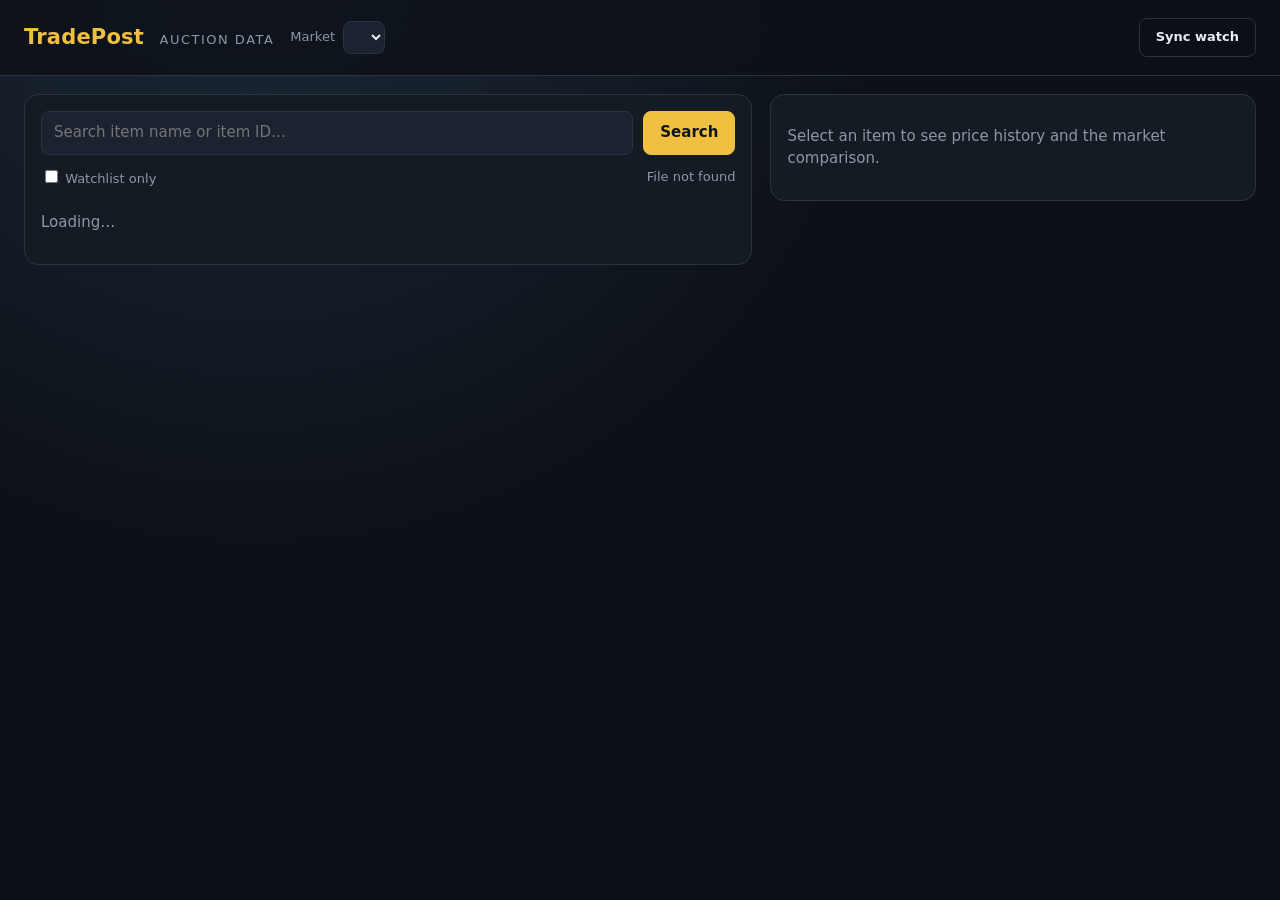
==== server/internal/api/web/index.html @ 81ead54d "rebrand: TradePost addon, companion, server, and GitHub Actions" ====
<!doctype html>
<html lang="en">
<head>
  <meta charset="utf-8">
  <meta name="viewport" content="width=device-width, initial-scale=1">
  <title>TradePost — Auction Data</title>
  <link rel="icon" href="data:,">
  <link rel="stylesheet" href="style.css">
</head>
<body>
  <header>
    <div class="brand">TradePost <span>Auction Data</span></div>
    <label class="market">Market
      <select id="market"></select>
    </label>
    <div id="meta" class="meta"></div>
    <div id="auth-area" class="auth">
      <button type="button" id="auth-open" class="ghost">Sync watch</button>
    </div>
  </header>

  <main>
    <section class="search-panel">
      <form id="search-form" autocomplete="off">
        <input id="query" type="search" placeholder="Search item name or item ID…">
        <button type="submit">Search</button>
      </form>
      <div class="toolbar">
        <label class="watch-toggle">
          <input id="watch-only" type="checkbox"> Watchlist only
        </label>
        <span id="sync-state" class="sync-state"></span>
        <span id="status" class="status"></span>
      </div>
      <div id="results" class="results">
        <p class="empty">Loading…</p>
      </div>
    </section>

    <aside id="detail" class="detail">
      <p class="empty">Select an item to see price history and the market comparison.</p>
    </aside>
  </main>

  <dialog id="auth-dialog">
    <form id="auth-form" method="dialog">
      <h2>Sync your watchlist</h2>
      <p>In game, type <code>/tradepost login</code> and enter the short code below.</p>
      <input id="auth-code" type="text" maxlength="12" placeholder="ABCD2345"
             autocomplete="off" spellcheck="false">
      <p id="auth-error" class="error"></p>
      <div class="dialog-actions">
        <button type="button" id="auth-cancel" class="ghost">Cancel</button>
        <button type="submit">Log in</button>
      </div>
    </form>
  </dialog>

  <script src="app.js"></script>
</body>
</html>
---- server/internal/api/web/style.css ----
:root {
  --bg: #0d1117;
  --panel: #151b23;
  --panel-2: #1b2330;
  --line: #2a3441;
  --text: #e6edf3;
  --muted: #8b98a8;
  --gold: #f0c040;
  --green: #4ade80;
  --red: #f87171;
  --blue: #60a5fa;
}

* { box-sizing: border-box; }

body {
  margin: 0;
  min-height: 100vh;
  background: radial-gradient(circle at 20% -10%, #1c2a3a 0, var(--bg) 45%);
  color: var(--text);
  font: 15px/1.45 "Segoe UI", system-ui, sans-serif;
}

header {
  display: flex;
  flex-wrap: wrap;
  gap: 16px;
  align-items: center;
  padding: 18px 24px;
  border-bottom: 1px solid var(--line);
  background: rgba(13, 17, 23, .8);
  backdrop-filter: blur(10px);
  position: sticky;
  top: 0;
  z-index: 10;
}

.brand {
  font-size: 21px;
  font-weight: 700;
  color: var(--gold);
  letter-spacing: .2px;
}
.brand span {
  color: var(--muted);
  font-size: 13px;
  font-weight: 500;
  margin-left: 8px;
  text-transform: uppercase;
  letter-spacing: 1.5px;
}

.market {
  display: flex;
  align-items: center;
  gap: 8px;
  color: var(--muted);
  font-size: 13px;
}

select, input, button {
  font: inherit;
  color: var(--text);
  background: var(--panel-2);
  border: 1px solid var(--line);
  border-radius: 8px;
}
select { padding: 7px 10px; }
input[type="search"] { padding: 10px 12px; width: 100%; }
button {
  padding: 9px 16px;
  cursor: pointer;
  color: #10151c;
  background: var(--gold);
  border-color: var(--gold);
  font-weight: 650;
}
button:hover { filter: brightness(1.08); }
button:disabled { opacity: .5; cursor: default; }

.meta { margin-left: auto; color: var(--muted); font-size: 13px; }
.auth { display: flex; align-items: center; gap: 10px; font-size: 13px; }
.auth .who { color: var(--gold); font-weight: 600; }

button.ghost {
  background: transparent;
  color: var(--text);
  border-color: var(--line);
}
button.ghost:hover { border-color: var(--gold); color: var(--gold); }

.sync-state { color: #6b7787; font-size: 12px; }
.sync-state.on { color: var(--green); }

dialog {
  width: min(420px, calc(100vw - 32px));
  padding: 22px;
  color: var(--text);
  background: var(--panel);
  border: 1px solid var(--line);
  border-radius: 14px;
  box-shadow: 0 24px 70px rgba(0, 0, 0, .7);
}
dialog::backdrop { background: rgba(2, 6, 12, .72); backdrop-filter: blur(3px); }
dialog h2 { margin: 0 0 8px; color: var(--gold); font-size: 19px; }
dialog p { color: var(--muted); font-size: 13px; }
dialog code { color: var(--text); background: var(--panel-2); padding: 1px 5px; border-radius: 4px; }
#auth-code {
  width: 100%;
  margin: 6px 0 4px;
  padding: 12px 14px;
  font: 600 22px/1 ui-monospace, monospace;
  letter-spacing: 6px;
  text-transform: uppercase;
  text-align: center;
}
#auth-code::placeholder { color: #44505f; letter-spacing: 4px; }
.dialog-actions { display: flex; justify-content: flex-end; gap: 10px; margin-top: 12px; }
dialog .error { min-height: 18px; color: var(--red); margin: 4px 0; }

main {
  display: grid;
  grid-template-columns: minmax(0, 1.35fr) minmax(340px, .9fr);
  gap: 18px;
  padding: 18px 24px 40px;
  max-width: 1500px;
  margin: 0 auto;
}

@media (max-width: 900px) {
  main { grid-template-columns: 1fr; padding: 14px; }
}

.search-panel, .detail {
  background: var(--panel);
  border: 1px solid var(--line);
  border-radius: 14px;
  padding: 16px;
  min-width: 0;
}

#search-form { display: flex; gap: 10px; }

.toolbar {
  display: flex;
  align-items: center;
  gap: 16px;
  margin: 12px 0 8px;
  min-height: 22px;
}
.watch-toggle { color: var(--muted); font-size: 13px; }
.status { color: var(--muted); font-size: 13px; margin-left: auto; }

.results { max-height: 68vh; overflow: auto; }

table {
  width: 100%;
  border-collapse: collapse;
  font-size: 14px;
}
th {
  text-align: left;
  color: var(--muted);
  font-size: 11px;
  letter-spacing: 1px;
  text-transform: uppercase;
  padding: 8px 8px;
  border-bottom: 1px solid var(--line);
  position: sticky;
  top: 0;
  background: var(--panel);
}
td { padding: 8px; border-bottom: 1px solid #1f2731; vertical-align: middle; }
tr.row { cursor: pointer; }
tr.row:hover { background: var(--panel-2); }
tr.row.active { background: #1e2b3a; box-shadow: inset 3px 0 var(--gold); }

.item-name { font-weight: 600; }
.item-sub { color: var(--muted); font-size: 12px; }
.price { color: var(--gold); white-space: nowrap; font-variant-numeric: tabular-nums; }
.qty, .age { color: var(--muted); white-space: nowrap; }
.num { text-align: right; }

.star {
  background: none;
  border: 0;
  padding: 2px 6px;
  color: #44505f;
  font-size: 17px;
  line-height: 1;
}
.star.on { color: var(--gold); }
.star:hover { color: var(--gold); }

.detail { align-self: start; position: sticky; top: 90px; }
.detail h2 { margin: 0 0 4px; font-size: 20px; }
.detail .key { color: var(--muted); font-family: ui-monospace, monospace; font-size: 12px; }
.detail .current {
  display: flex;
  gap: 18px;
  flex-wrap: wrap;
  margin: 16px 0;
  padding: 12px 14px;
  background: var(--panel-2);
  border: 1px solid var(--line);
  border-radius: 10px;
}
.detail .current strong { display: block; color: var(--gold); font-size: 18px; }
.detail .current span { color: var(--muted); font-size: 12px; }

.chart-wrap {
  position: relative;
  margin-top: 14px;
  border: 1px solid var(--line);
  border-radius: 10px;
  padding: 10px;
  background: #10161e;
}
.chart-wrap svg { display: block; width: 100%; height: auto; }
.legend { display: flex; gap: 14px; color: var(--muted); font-size: 12px; margin-bottom: 4px; }
.legend i { display: inline-block; width: 10px; height: 3px; margin-right: 5px; vertical-align: middle; }
.chart-hint { margin-left: auto; color: #6b7787; font-style: italic; }

.chart-hit { fill: transparent; cursor: crosshair; }
.chart-guide {
  stroke: #64748b;
  stroke-width: 1;
  stroke-dasharray: 3 3;
  opacity: 0;
  transition: opacity .1s;
  pointer-events: none;
}
.chart-cursor-max, .chart-cursor-min {
  opacity: 0;
  stroke: #0d1117;
  stroke-width: 2;
  pointer-events: none;
  transition: opacity .1s;
}
.chart-cursor-max { fill: #f0c040; }
.chart-cursor-min { fill: #4ade80; }

.chart-tip {
  position: absolute;
  z-index: 5;
  min-width: 158px;
  padding: 9px 11px;
  background: #0b1016;
  border: 1px solid #334155;
  border-radius: 9px;
  box-shadow: 0 10px 28px rgba(0, 0, 0, .55);
  font-size: 12px;
  pointer-events: none;
}
.chart-tip[hidden] { display: none; }
.chart-tip .tip-time { color: var(--gold); font-weight: 650; margin-bottom: 6px; }
.chart-tip .tip-row { display: flex; justify-content: space-between; gap: 18px; margin-top: 2px; }
.chart-tip .tip-row span { color: var(--muted); }
.chart-tip .tip-row strong { color: var(--text); font-weight: 600; }
.chart-tip .tip-samples { color: #6b7787; margin-top: 6px; }

.detail h3 { font-size: 13px; text-transform: uppercase; letter-spacing: 1px; color: var(--muted); margin: 20px 0 6px; }
.range-tabs { display: flex; gap: 6px; margin: 0 0 8px; }
.range-tabs button {
  padding: 5px 12px;
  font-size: 12px;
  background: var(--panel-2);
  color: var(--muted);
  border-color: var(--line);
}
.range-tabs button.active {
  color: #10151c;
  background: var(--gold);
  border-color: var(--gold);
}
.market-table td { padding: 7px 6px; }
.market-table .best { color: var(--green); font-weight: 700; }

.empty { color: var(--muted); }
.error { color: var(--red); }
.mono { font-family: ui-monospace, monospace; }
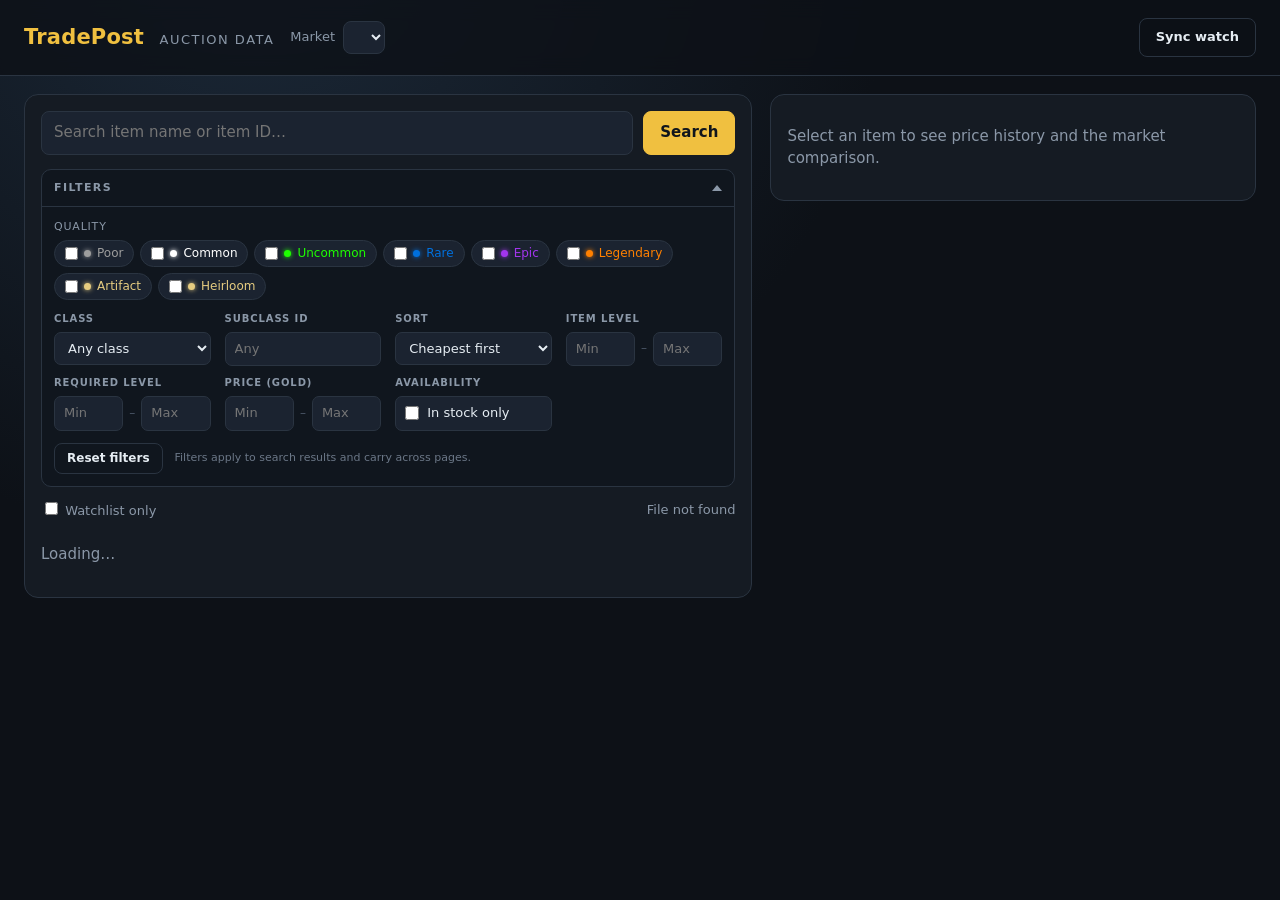
==== commit 470546ad: "web: item filters, pagination, and text-only hover cards" ====
--- a/server/internal/api/web/index.html
+++ b/server/internal/api/web/index.html
@@ -25,12 +25,93 @@
         <input id="query" type="search" placeholder="Search item name or item ID…">
         <button type="submit">Search</button>
       </form>
+
+      <details id="filters" class="filters" open>
+        <summary>
+          <span class="filter-title">Filters</span>
+          <span id="filter-count" class="filter-count" hidden></span>
+          <span class="filter-caret" aria-hidden="true"></span>
+        </summary>
+        <div class="filter-body">
+          <div class="filter-qualities">
+            <span class="field-label">Quality</span>
+            <div id="quality-list" class="quality-list" role="group" aria-label="Item quality"></div>
+          </div>
+
+          <div class="filter-grid">
+            <label class="field">
+              <span>Class</span>
+              <select id="class-id"></select>
+            </label>
+            <label class="field" id="subclass-select-field" hidden>
+              <span>Subclass</span>
+              <select id="subclass-select"></select>
+            </label>
+            <label class="field" id="subclass-input-field">
+              <span>Subclass ID</span>
+              <input id="subclass-id" type="number" min="0" step="1" inputmode="numeric" placeholder="Any">
+            </label>
+            <label class="field">
+              <span>Sort</span>
+              <select id="sort">
+                <option value="price">Cheapest first</option>
+                <option value="name">Name A–Z</option>
+                <option value="ilvl">Item level</option>
+                <option value="quality">Quality</option>
+                <option value="scanned">Recently scanned</option>
+              </select>
+            </label>
+            <label class="field">
+              <span>Item level</span>
+              <span class="pair-inputs">
+                <input id="min-ilvl" type="number" min="0" step="1" inputmode="numeric" placeholder="Min">
+                <span aria-hidden="true">–</span>
+                <input id="max-ilvl" type="number" min="0" step="1" inputmode="numeric" placeholder="Max">
+              </span>
+            </label>
+            <label class="field">
+              <span>Required level</span>
+              <span class="pair-inputs">
+                <input id="min-req-level" type="number" min="0" step="1" inputmode="numeric" placeholder="Min">
+                <span aria-hidden="true">–</span>
+                <input id="max-req-level" type="number" min="0" step="1" inputmode="numeric" placeholder="Max">
+              </span>
+            </label>
+            <label class="field">
+              <span>Price (gold)</span>
+              <span class="pair-inputs">
+                <input id="min-price-gold" type="number" min="0" step="0.01" inputmode="decimal" placeholder="Min">
+                <span aria-hidden="true">–</span>
+                <input id="max-price-gold" type="number" min="0" step="0.01" inputmode="decimal" placeholder="Max">
+              </span>
+            </label>
+            <div class="field">
+              <span>Availability</span>
+              <label class="inline-check">
+                <input id="in-stock" type="checkbox"> In stock only
+              </label>
+            </div>
+          </div>
+
+          <div class="filter-actions">
+            <button type="button" id="filters-reset" class="ghost">Reset filters</button>
+            <span class="filter-hint">Filters apply to search results and carry across pages.</span>
+          </div>
+        </div>
+      </details>
+
       <div class="toolbar">
         <label class="watch-toggle">
           <input id="watch-only" type="checkbox"> Watchlist only
         </label>
         <span id="sync-state" class="sync-state"></span>
         <span id="status" class="status"></span>
+      </div>
+      <div id="pager" class="pager" hidden>
+        <button type="button" id="prev-page" class="ghost">Prev</button>
+        <span id="page-label" class="page-label"></span>
+        <span id="page-of" class="page-of"></span>
+        <button type="button" id="next-page" class="ghost">Next</button>
       </div>
       <div id="results" class="results">
         <p class="empty">Loading…</p>
@@ -41,6 +122,8 @@
       <p class="empty">Select an item to see price history and the market comparison.</p>
     </aside>
   </main>
+
+  <div id="item-card" class="item-card" role="tooltip" hidden></div>
 
   <dialog id="auth-dialog">
     <form id="auth-form" method="dialog">
--- a/server/internal/api/web/style.css
+++ b/server/internal/api/web/style.css
@@ -12,6 +12,8 @@
 }
 
 * { box-sizing: border-box; }
+
+[hidden] { display: none !important; }
 
 body {
   margin: 0;
@@ -153,6 +155,334 @@
 
 .results { max-height: 68vh; overflow: auto; }
 
+/* ---------- Filters ---------- */
+
+.filters {
+  margin-top: 14px;
+  border: 1px solid var(--line);
+  border-radius: 10px;
+  background: #10161e;
+}
+
+.filters > summary {
+  display: flex;
+  align-items: center;
+  gap: 10px;
+  padding: 10px 12px;
+  cursor: pointer;
+  list-style: none;
+  user-select: none;
+}
+.filters > summary::-webkit-details-marker { display: none; }
+.filters > summary:hover .filter-title { color: var(--text); }
+
+.filter-title {
+  font-size: 11px;
+  font-weight: 650;
+  letter-spacing: 1.4px;
+  text-transform: uppercase;
+  color: var(--muted);
+  transition: color .15s;
+}
+.filter-count {
+  padding: 1px 8px;
+  border: 1px solid rgba(240, 192, 64, .35);
+  border-radius: 999px;
+  background: rgba(240, 192, 64, .1);
+  color: var(--gold);
+  font-size: 11px;
+  font-weight: 600;
+}
+.filter-caret {
+  margin-left: auto;
+  width: 0;
+  height: 0;
+  border-left: 5px solid transparent;
+  border-right: 5px solid transparent;
+  border-top: 6px solid var(--muted);
+  transition: transform .18s ease;
+}
+.filters[open] .filter-caret { transform: rotate(180deg); }
+
+.filter-body {
+  padding: 12px;
+  border-top: 1px solid var(--line);
+  animation: filter-in .16s ease-out;
+}
+@keyframes filter-in {
+  from { opacity: 0; transform: translateY(-3px); }
+  to { opacity: 1; transform: none; }
+}
+
+.filter-qualities { display: flex; flex-direction: column; gap: 6px; }
+.field-label {
+  font-size: 11px;
+  letter-spacing: .8px;
+  text-transform: uppercase;
+  color: var(--muted);
+}
+.quality-list { display: flex; flex-wrap: wrap; gap: 6px; }
+.quality-chip {
+  display: inline-flex;
+  align-items: center;
+  gap: 6px;
+  padding: 4px 10px;
+  border: 1px solid var(--line);
+  border-radius: 999px;
+  background: var(--panel-2);
+  font-size: 12px;
+  line-height: 1.4;
+  cursor: pointer;
+  user-select: none;
+  transition: background .15s, border-color .15s, box-shadow .15s;
+}
+.quality-chip input {
+  width: 13px;
+  height: 13px;
+  margin: 0;
+  accent-color: var(--gold);
+}
+.quality-chip:hover { background: #202a37; }
+.quality-chip:has(input:checked) {
+  border-color: currentColor;
+  background: #1d2733;
+  box-shadow: 0 0 0 1px rgba(255, 255, 255, .04) inset;
+}
+.quality-dot {
+  width: 7px;
+  height: 7px;
+  border-radius: 50%;
+  box-shadow: 0 0 5px currentColor;
+}
+
+.filter-grid {
+  display: grid;
+  grid-template-columns: repeat(auto-fit, minmax(150px, 1fr));
+  gap: 10px 14px;
+  margin-top: 12px;
+}
+
+.field {
+  display: flex;
+  flex-direction: column;
+  gap: 5px;
+  min-width: 0;
+  font-size: 12px;
+  color: var(--muted);
+}
+.field > span:first-child {
+  font-size: 10px;
+  font-weight: 600;
+  letter-spacing: .9px;
+  text-transform: uppercase;
+  color: var(--muted);
+}
+.field select,
+.field input {
+  width: 100%;
+  min-width: 0;
+  padding: 7px 9px;
+  font-size: 13px;
+  border-radius: 7px;
+}
+.field input[type="number"] { font-variant-numeric: tabular-nums; }
+.pair-inputs { display: flex; align-items: center; gap: 6px; }
+.pair-inputs > span { color: #4a5768; }
+.pair-inputs input { width: 100%; }
+
+.inline-check {
+  display: flex;
+  align-items: center;
+  gap: 8px;
+  min-height: 34px;
+  padding: 7px 9px;
+  border: 1px solid var(--line);
+  border-radius: 7px;
+  background: var(--panel-2);
+  font-size: 13px;
+  color: var(--text);
+  cursor: pointer;
+}
+.inline-check input { width: 14px; height: 14px; margin: 0; accent-color: var(--gold); }
+
+.filter-actions {
+  display: flex;
+  align-items: center;
+  gap: 12px;
+  flex-wrap: wrap;
+  margin-top: 12px;
+}
+.filter-actions button { padding: 6px 12px; font-size: 12px; }
+.filter-hint { color: #6b7787; font-size: 11px; }
+
+/* ---------- Pager ---------- */
+
+.pager {
+  display: flex;
+  align-items: center;
+  gap: 10px;
+  margin: 0 0 8px;
+  padding-bottom: 10px;
+  border-bottom: 1px solid var(--line);
+}
+.pager[hidden] { display: none; }
+.pager button { padding: 6px 14px; font-size: 12px; }
+.page-label {
+  margin-left: auto;
+  color: var(--text);
+  font-size: 12px;
+  font-variant-numeric: tabular-nums;
+}
+.page-of { color: var(--muted); font-size: 11px; font-variant-numeric: tabular-nums; }
+
+/* ---------- Item hover card ---------- */
+
+.item-card {
+  position: fixed;
+  z-index: 60;
+  width: min(320px, calc(100vw - 24px));
+  max-height: min(72vh, 560px);
+  overflow: auto;
+  padding: 12px 14px;
+  background: linear-gradient(180deg, #0c131b 0%, #090e14 100%);
+  border: 1px solid #334155;
+  border-radius: 12px;
+  box-shadow: 0 18px 48px rgba(0, 0, 0, .65), 0 1px 0 rgba(255, 255, 255, .04) inset;
+  font-size: 12px;
+  line-height: 1.5;
+  pointer-events: none;
+  animation: card-in .12s ease-out;
+}
+.item-card[hidden] { display: none; }
+.item-card.pinned {
+  pointer-events: auto;
+  border-color: rgba(240, 192, 64, .42);
+  box-shadow: 0 18px 48px rgba(0, 0, 0, .7), 0 0 0 1px rgba(240, 192, 64, .1);
+}
+@keyframes card-in {
+  from { opacity: 0; transform: translateY(4px); }
+  to { opacity: 1; transform: none; }
+}
+
+.card-head { display: flex; align-items: flex-start; gap: 8px; }
+.card-name { font-size: 15px; font-weight: 650; line-height: 1.3; }
+.card-close {
+  flex: none;
+  margin-left: auto;
+  padding: 0 3px;
+  background: none;
+  border: 0;
+  color: var(--muted);
+  font-size: 17px;
+  line-height: 1;
+}
+.card-close:hover { color: var(--gold); }
+.card-loading { margin-top: 6px; color: var(--muted); }
+.card-sub { margin-top: 2px; color: var(--muted); }
+.card-line { margin-top: 3px; color: var(--text); }
+.card-line.gold { color: var(--gold); }
+.card-line.muted { color: var(--muted); }
+
+.card-stats,
+.card-details {
+  margin-top: 8px;
+  padding-top: 8px;
+  border-top: 1px solid #1e2836;
+}
+.card-stat {
+  display: flex;
+  justify-content: space-between;
+  gap: 16px;
+  color: var(--green);
+}
+.card-stat .stat-label { color: var(--green); }
+.card-stat .stat-value { color: var(--green); font-variant-numeric: tabular-nums; }
+.card-detail-line {
+  display: flex;
+  justify-content: space-between;
+  gap: 14px;
+  color: #c8d2df;
+}
+.card-detail-line + .card-detail-line { margin-top: 3px; }
+.card-detail-line .detail-left { color: inherit; }
+.card-detail-line .detail-right {
+  flex: none;
+  color: var(--text);
+  font-variant-numeric: tabular-nums;
+}
+.card-description {
+  margin-top: 8px;
+  color: var(--gold);
+  font-style: italic;
+  opacity: .85;
+}
+.card-pre {
+  max-height: 180px;
+  margin: 8px 0 0;
+  padding: 8px;
+  overflow: auto;
+  background: #0a1017;
+  border: 1px solid #1e2836;
+  border-radius: 6px;
+  color: var(--muted);
+  font: 11px/1.5 ui-monospace, monospace;
+  white-space: pre-wrap;
+  word-break: break-word;
+}
+
+.card-price {
+  display: grid;
+  grid-template-columns: repeat(2, minmax(0, 1fr));
+  gap: 5px 14px;
+  margin-top: 10px;
+  padding-top: 8px;
+  border-top: 1px solid #1e2836;
+}
+.card-price > div { display: flex; justify-content: space-between; gap: 8px; }
+.card-price span { color: var(--muted); }
+.card-price strong {
+  color: var(--text);
+  font-weight: 600;
+  font-variant-numeric: tabular-nums;
+}
+.card-price .card-price-main strong { color: var(--gold); }
+.card-price .card-price-main span { color: var(--gold); opacity: .8; }
+
+tr.row:focus-visible {
+  outline: 2px solid rgba(240, 192, 64, .5);
+  outline-offset: -2px;
+}
+
+@media (max-width: 900px) {
+  .filters { margin-top: 12px; }
+  .item-card { max-height: min(60vh, 420px); }
+  #auth-area { order: 3; margin-left: auto; }
+  .meta { order: 4; flex: 1 1 100%; margin-left: 0; }
+}
+
+@media (max-width: 640px) {
+  header { gap: 10px 12px; padding: 12px 14px; }
+  .brand { font-size: 19px; }
+  .meta { font-size: 12px; }
+  .toolbar { flex-wrap: wrap; row-gap: 4px; }
+  .watch-toggle { white-space: nowrap; }
+  .sync-state { order: 3; flex: 1 1 100%; font-size: 11px; }
+  .status { font-size: 12px; }
+  .filter-grid { grid-template-columns: repeat(2, minmax(0, 1fr)); }
+  .results { max-height: 56vh; }
+  .pager { flex-wrap: wrap; }
+  .page-label { margin-left: 0; }
+  .page-of { margin-left: auto; }
+  .item-card { width: min(300px, calc(100vw - 16px)); }
+  th:nth-child(4), td:nth-child(4) { display: none; }
+}
+
+@media (max-width: 420px) {
+  .filter-grid { grid-template-columns: 1fr; }
+  .quality-chip { padding: 4px 8px; }
+  .item-card { padding: 10px 12px; }
+}
+
 table {
   width: 100%;
   border-collapse: collapse;
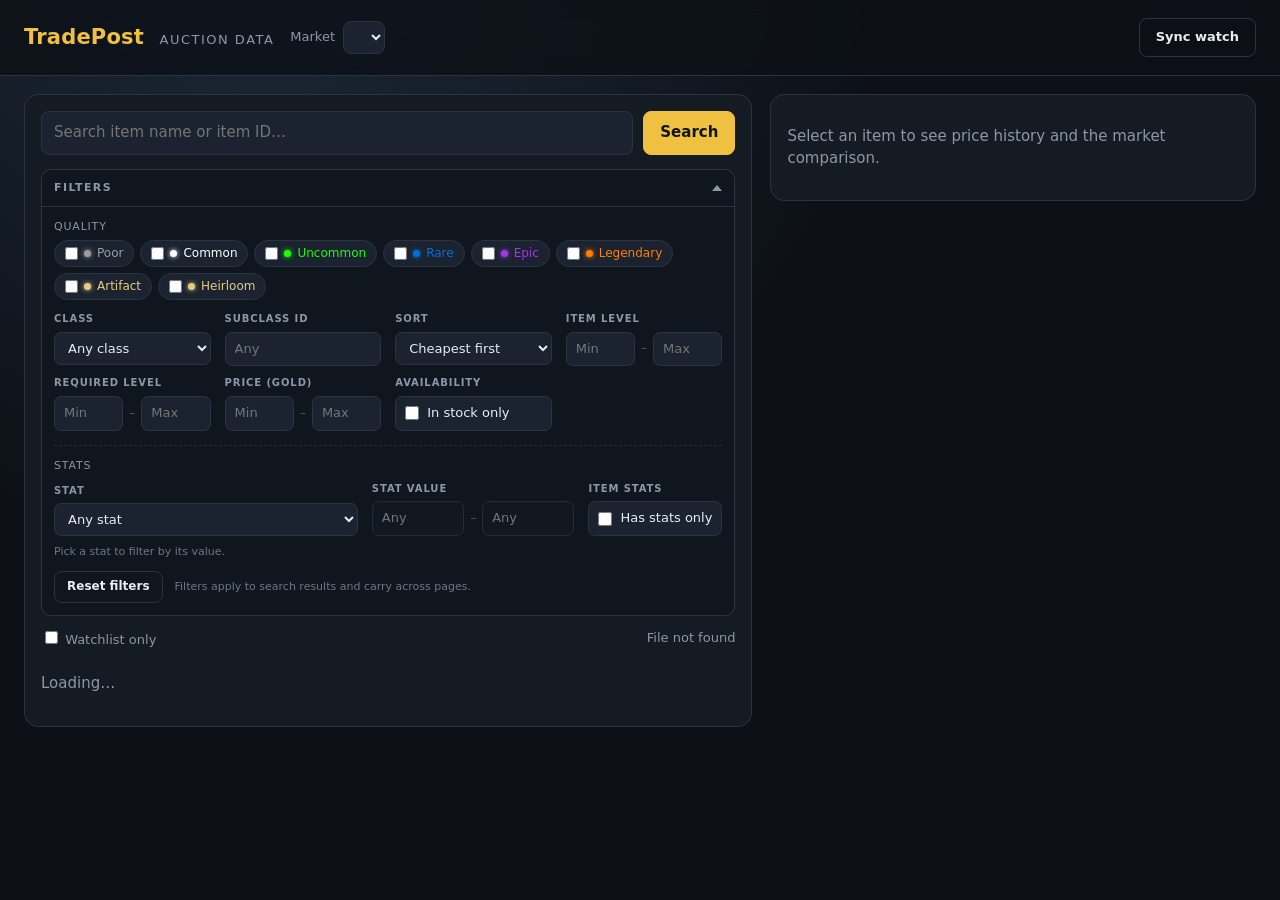
==== commit 2d433da6: "web: stat and resistance filters" ====
--- a/server/internal/api/web/index.html
+++ b/server/internal/api/web/index.html
@@ -93,6 +93,65 @@
             </div>
           </div>
 
+          <div id="stats-block" class="filter-stats">
+            <span class="field-label">Stats</span>
+            <div class="stats-row">
+              <label class="field stats-select">
+                <span>Stat</span>
+                <select id="stat-key">
+                  <option value="">Any stat</option>
+                  <optgroup label="Primary">
+                    <option value="ITEM_MOD_STRENGTH_SHORT">Strength</option>
+                    <option value="ITEM_MOD_AGILITY_SHORT">Agility</option>
+                    <option value="ITEM_MOD_STAMINA_SHORT">Stamina</option>
+                    <option value="ITEM_MOD_INTELLECT_SHORT">Intellect</option>
+                    <option value="ITEM_MOD_SPIRIT_SHORT">Spirit</option>
+                  </optgroup>
+                  <optgroup label="Combat">
+                    <option value="ITEM_MOD_SPELL_POWER_SHORT">Spell Power</option>
+                    <option value="ITEM_MOD_SPELL_HEALING_DONE_SHORT">Spell Healing</option>
+                    <option value="ITEM_MOD_SPELL_DAMAGE_DONE_SHORT">Spell Damage</option>
+                    <option value="ITEM_MOD_ATTACK_POWER_SHORT">Attack Power</option>
+                    <option value="ITEM_MOD_CRIT_RATING_SHORT">Critical Strike</option>
+                    <option value="ITEM_MOD_HIT_RATING_SHORT">Hit</option>
+                    <option value="ITEM_MOD_DEFENSE_SKILL_RATING_SHORT">Defense</option>
+                    <option value="ITEM_MOD_DODGE_RATING_SHORT">Dodge</option>
+                    <option value="ITEM_MOD_PARRY_RATING_SHORT">Parry</option>
+                    <option value="ITEM_MOD_BLOCK_RATING_SHORT">Block</option>
+                    <option value="ITEM_MOD_EXPERTISE_RATING_SHORT">Expertise</option>
+                    <option value="ITEM_MOD_RESILIENCE_RATING_SHORT">Resilience</option>
+                    <option value="ITEM_MOD_MANA_REGENERATION_SHORT">Mana per 5 sec</option>
+                    <option value="ITEM_MOD_HEALTH_REGEN_SHORT">Health per 5 sec</option>
+                  </optgroup>
+                  <optgroup label="Resistances">
+                    <option value="RESISTANCE0_NAME">Armor</option>
+                    <option value="RESISTANCE1_NAME">Holy Resistance</option>
+                    <option value="RESISTANCE2_NAME">Fire Resistance</option>
+                    <option value="RESISTANCE3_NAME">Nature Resistance</option>
+                    <option value="RESISTANCE4_NAME">Frost Resistance</option>
+                    <option value="RESISTANCE5_NAME">Shadow Resistance</option>
+                    <option value="RESISTANCE6_NAME">Arcane Resistance</option>
+                  </optgroup>
+                </select>
+              </label>
+              <label class="field">
+                <span>Stat value</span>
+                <span class="pair-inputs">
+                  <input id="min-stat" type="number" step="1" inputmode="numeric" placeholder="Any" disabled>
+                  <span aria-hidden="true">–</span>
+                  <input id="max-stat" type="number" step="1" inputmode="numeric" placeholder="Any" disabled>
+                </span>
+              </label>
+              <div class="field stats-check">
+                <span>Item stats</span>
+                <label class="inline-check">
+                  <input id="has-stats" type="checkbox"> Has stats only
+                </label>
+              </div>
+            </div>
+            <p id="stats-hint" class="stats-hint">Pick a stat to filter by its value.</p>
+          </div>
+
           <div class="filter-actions">
             <button type="button" id="filters-reset" class="ghost">Reset filters</button>
             <span class="filter-hint">Filters apply to search results and carry across pages.</span>
--- a/server/internal/api/web/style.css
+++ b/server/internal/api/web/style.css
@@ -304,6 +304,62 @@
   cursor: pointer;
 }
 .inline-check input { width: 14px; height: 14px; margin: 0; accent-color: var(--gold); }
+
+/* ---------- Stats filter ---------- */
+
+.filter-stats {
+  display: flex;
+  flex-direction: column;
+  gap: 8px;
+  margin-top: 14px;
+  padding-top: 12px;
+  border-top: 1px dashed #222c3a;
+}
+.filter-stats > .field-label {
+  transition: color .15s;
+}
+.filter-stats.is-active > .field-label {
+  color: var(--gold);
+}
+.filter-stats.is-active > .field-label::after {
+  content: "";
+  display: inline-block;
+  width: 5px;
+  height: 5px;
+  margin-left: 7px;
+  border-radius: 50%;
+  background: var(--gold);
+  box-shadow: 0 0 6px var(--gold);
+  vertical-align: middle;
+}
+
+.stats-row {
+  display: grid;
+  grid-template-columns: minmax(150px, 1.5fr) minmax(130px, 1fr) auto;
+  gap: 10px 14px;
+  align-items: end;
+}
+.stats-row .inline-check { min-height: 34px; white-space: nowrap; }
+.stats-select select {
+  transition: border-color .15s, color .15s, box-shadow .15s;
+}
+.stats-select select.is-active {
+  color: var(--gold);
+  border-color: rgba(240, 192, 64, .5);
+  box-shadow: 0 0 0 1px rgba(240, 192, 64, .08) inset;
+}
+.field input:disabled {
+  background: #111820;
+  border-color: #222c3a;
+  color: #566273;
+  cursor: not-allowed;
+}
+.stats-hint {
+  margin: 0;
+  color: #6b7787;
+  font-size: 11px;
+  line-height: 1.4;
+}
 
 .filter-actions {
   display: flex;
@@ -469,6 +525,8 @@
   .sync-state { order: 3; flex: 1 1 100%; font-size: 11px; }
   .status { font-size: 12px; }
   .filter-grid { grid-template-columns: repeat(2, minmax(0, 1fr)); }
+  .stats-row { grid-template-columns: minmax(0, 1fr); }
+  .stats-row .inline-check { white-space: normal; }
   .results { max-height: 56vh; }
   .pager { flex-wrap: wrap; }
   .page-label { margin-left: 0; }
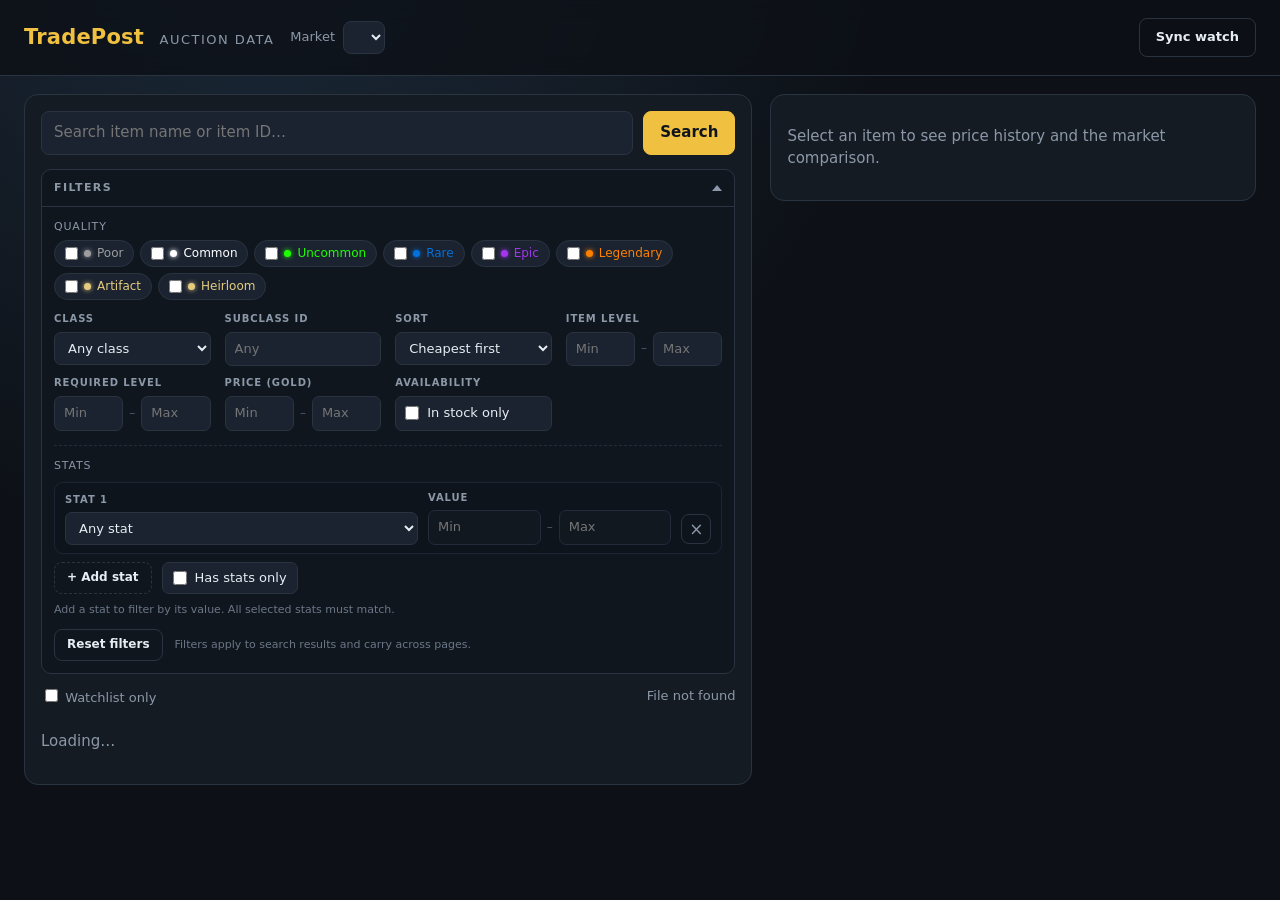
==== commit 11b33571: "web: multi-stat rows and live contributor count" ====
--- a/server/internal/api/web/index.html
+++ b/server/internal/api/web/index.html
@@ -14,6 +14,8 @@
       <select id="market"></select>
     </label>
     <div id="meta" class="meta"></div>
+    <span id="live" class="live" hidden
+      title="Companions that requested a login code in the last 10 minutes"></span>
     <div id="auth-area" class="auth">
       <button type="button" id="auth-open" class="ghost">Sync watch</button>
     </div>
@@ -95,10 +97,21 @@
 
           <div id="stats-block" class="filter-stats">
             <span class="field-label">Stats</span>
-            <div class="stats-row">
-              <label class="field stats-select">
-                <span>Stat</span>
-                <select id="stat-key">
+            <div id="stats-rows" class="stats-rows" role="group" aria-label="Stat filters"></div>
+            <div class="stats-actions">
+              <button type="button" id="add-stat" class="ghost add-stat">+ Add stat</button>
+              <label class="inline-check stats-check">
+                <input id="has-stats" type="checkbox"> Has stats only
+              </label>
+            </div>
+            <p id="stats-hint" class="stats-hint">Add a stat to filter by its value. All selected stats must match.</p>
+          </div>
+
+          <template id="stat-row-template">
+            <div class="stat-row">
+              <label class="field stat-row-key">
+                <span class="stat-row-name">Stat 1</span>
+                <select class="stat-key" aria-label="Stat 1">
                   <option value="">Any stat</option>
                   <optgroup label="Primary">
                     <option value="ITEM_MOD_STRENGTH_SHORT">Strength</option>
@@ -134,23 +147,19 @@
                   </optgroup>
                 </select>
               </label>
-              <label class="field">
-                <span>Stat value</span>
+              <div class="field stat-row-value">
+                <span class="stat-row-name">Value</span>
                 <span class="pair-inputs">
-                  <input id="min-stat" type="number" step="1" inputmode="numeric" placeholder="Any" disabled>
+                  <input class="stat-min" type="number" min="0" step="1" inputmode="numeric"
+                         placeholder="Min" aria-label="Stat 1 minimum value" disabled>
                   <span aria-hidden="true">–</span>
-                  <input id="max-stat" type="number" step="1" inputmode="numeric" placeholder="Any" disabled>
+                  <input class="stat-max" type="number" min="0" step="1" inputmode="numeric"
+                         placeholder="Max" aria-label="Stat 1 maximum value" disabled>
                 </span>
-              </label>
-              <div class="field stats-check">
-                <span>Item stats</span>
-                <label class="inline-check">
-                  <input id="has-stats" type="checkbox"> Has stats only
-                </label>
               </div>
+              <button type="button" class="stat-remove" aria-label="Clear stat 1">×</button>
             </div>
-            <p id="stats-hint" class="stats-hint">Pick a stat to filter by its value.</p>
-          </div>
+          </template>
 
           <div class="filter-actions">
             <button type="button" id="filters-reset" class="ghost">Reset filters</button>
--- a/server/internal/api/web/style.css
+++ b/server/internal/api/web/style.css
@@ -81,6 +81,23 @@
 button:disabled { opacity: .5; cursor: default; }
 
 .meta { margin-left: auto; color: var(--muted); font-size: 13px; }
+.live {
+  display: inline-flex;
+  align-items: center;
+  gap: 6px;
+  color: var(--muted);
+  font-size: 12px;
+  white-space: nowrap;
+}
+.live[hidden] { display: none; }
+.live::before {
+  content: "";
+  width: 6px;
+  height: 6px;
+  border-radius: 50%;
+  background: #4ade80;
+  box-shadow: 0 0 6px rgba(74, 222, 128, .7);
+}
 .auth { display: flex; align-items: center; gap: 10px; font-size: 13px; }
 .auth .who { color: var(--gold); font-weight: 600; }
 
@@ -333,17 +350,33 @@
   vertical-align: middle;
 }
 
-.stats-row {
+.stats-rows {
+  display: flex;
+  flex-direction: column;
+  gap: 8px;
+}
+
+.stat-row {
   display: grid;
-  grid-template-columns: minmax(150px, 1.5fr) minmax(130px, 1fr) auto;
-  gap: 10px 14px;
+  grid-template-columns: minmax(140px, 1.45fr) minmax(130px, 1fr) auto;
+  gap: 10px;
   align-items: end;
-}
-.stats-row .inline-check { min-height: 34px; white-space: nowrap; }
-.stats-select select {
+  padding: 8px 10px;
+  border: 1px solid #1c2532;
+  border-radius: 9px;
+  background: #0e141c;
+  transition: border-color .15s, background .15s;
+}
+.stat-row:hover { border-color: #26313f; }
+.stat-row.is-active {
+  border-color: rgba(240, 192, 64, .3);
+  background: #111823;
+}
+.stat-row .pair-inputs { min-width: 0; }
+.stat-row-key select {
   transition: border-color .15s, color .15s, box-shadow .15s;
 }
-.stats-select select.is-active {
+.stat-row-key select.is-active {
   color: var(--gold);
   border-color: rgba(240, 192, 64, .5);
   box-shadow: 0 0 0 1px rgba(240, 192, 64, .08) inset;
@@ -354,6 +387,61 @@
   color: #566273;
   cursor: not-allowed;
 }
+
+.stat-remove {
+  display: inline-flex;
+  align-items: center;
+  justify-content: center;
+  width: 30px;
+  height: 30px;
+  padding: 0;
+  margin-bottom: 1px;
+  background: transparent;
+  border: 1px solid var(--line);
+  border-radius: 8px;
+  color: var(--muted);
+  font-size: 17px;
+  font-weight: 500;
+  line-height: 1;
+  transition: color .15s, border-color .15s, background .15s, transform .12s;
+}
+.stat-remove:hover {
+  color: var(--red);
+  border-color: rgba(248, 113, 113, .45);
+  background: rgba(248, 113, 113, .08);
+  filter: none;
+}
+.stat-remove:active { transform: scale(.94); }
+.stat-remove:focus-visible {
+  outline: 2px solid rgba(240, 192, 64, .55);
+  outline-offset: 1px;
+}
+
+.stats-actions {
+  display: flex;
+  align-items: center;
+  gap: 10px;
+  flex-wrap: wrap;
+}
+.add-stat {
+  padding: 6px 12px;
+  font-size: 12px;
+  border-style: dashed;
+  color: var(--muted);
+}
+.add-stat:hover {
+  color: var(--gold);
+  border-color: rgba(240, 192, 64, .45);
+}
+.add-stat:disabled,
+.add-stat:disabled:hover {
+  opacity: .4;
+  cursor: not-allowed;
+  color: var(--muted);
+  border-color: var(--line);
+}
+.stats-actions .inline-check { min-height: 32px; padding: 5px 10px; }
+
 .stats-hint {
   margin: 0;
   color: #6b7787;
@@ -525,8 +613,17 @@
   .sync-state { order: 3; flex: 1 1 100%; font-size: 11px; }
   .status { font-size: 12px; }
   .filter-grid { grid-template-columns: repeat(2, minmax(0, 1fr)); }
-  .stats-row { grid-template-columns: minmax(0, 1fr); }
-  .stats-row .inline-check { white-space: normal; }
+  .stat-row {
+    grid-template-columns: minmax(0, 1fr) auto;
+    grid-template-areas:
+      "key key"
+      "value remove";
+    gap: 8px;
+  }
+  .stat-row-key { grid-area: key; }
+  .stat-row-value { grid-area: value; }
+  .stat-remove { grid-area: remove; }
+  .stats-actions .inline-check { white-space: normal; }
   .results { max-height: 56vh; }
   .pager { flex-wrap: wrap; }
   .page-label { margin-left: 0; }
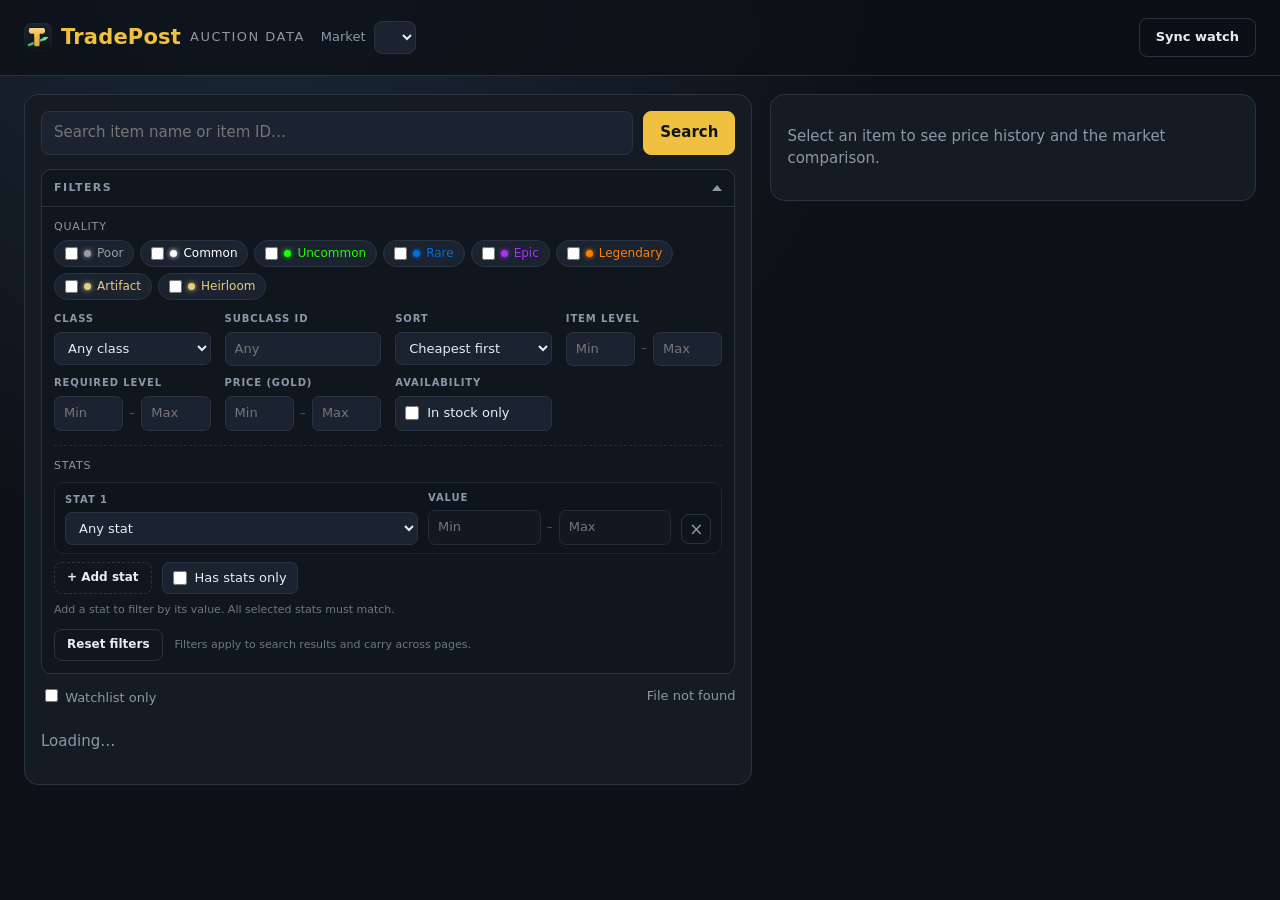
==== commit d0c56849: "brand: original TradePost icon for game, website, and releases" ====
--- a/server/internal/api/web/index.html
+++ b/server/internal/api/web/index.html
@@ -4,12 +4,19 @@
   <meta charset="utf-8">
   <meta name="viewport" content="width=device-width, initial-scale=1">
   <title>TradePost — Auction Data</title>
-  <link rel="icon" href="data:,">
+  <link rel="icon" href="icon.svg" type="image/svg+xml">
+  <link rel="icon" href="icon-32.png" sizes="32x32" type="image/png">
+  <link rel="apple-touch-icon" href="icon-192.png">
+  <meta name="theme-color" content="#0d1117">
+  <meta property="og:title" content="TradePost — Auction Data">
+  <meta property="og:description" content="Crowd-sourced auction house prices for World of Warcraft: Forever.">
+  <meta property="og:image" content="https://tradepost.b4b0.de/icon-512.png">
+  <meta name="twitter:card" content="summary_large_image">
   <link rel="stylesheet" href="style.css">
 </head>
 <body>
   <header>
-    <div class="brand">TradePost <span>Auction Data</span></div>
+    <div class="brand"><img class="brand-icon" src="icon.svg" alt="" width="28" height="28">TradePost <span>Auction Data</span></div>
     <label class="market">Market
       <select id="market"></select>
     </label>
--- a/server/internal/api/web/style.css
+++ b/server/internal/api/web/style.css
@@ -38,16 +38,25 @@
 }
 
 .brand {
+  display: flex;
+  align-items: center;
+  gap: 9px;
   font-size: 21px;
   font-weight: 700;
   color: var(--gold);
   letter-spacing: .2px;
 }
+.brand-icon {
+  width: 28px;
+  height: 28px;
+  border-radius: 7px;
+  flex: none;
+}
 .brand span {
   color: var(--muted);
   font-size: 13px;
   font-weight: 500;
-  margin-left: 8px;
+  margin-left: 0;
   text-transform: uppercase;
   letter-spacing: 1.5px;
 }
@@ -607,6 +616,7 @@
 @media (max-width: 640px) {
   header { gap: 10px 12px; padding: 12px 14px; }
   .brand { font-size: 19px; }
+  .brand-icon { width: 24px; height: 24px; }
   .meta { font-size: 12px; }
   .toolbar { flex-wrap: wrap; row-gap: 4px; }
   .watch-toggle { white-space: nowrap; }
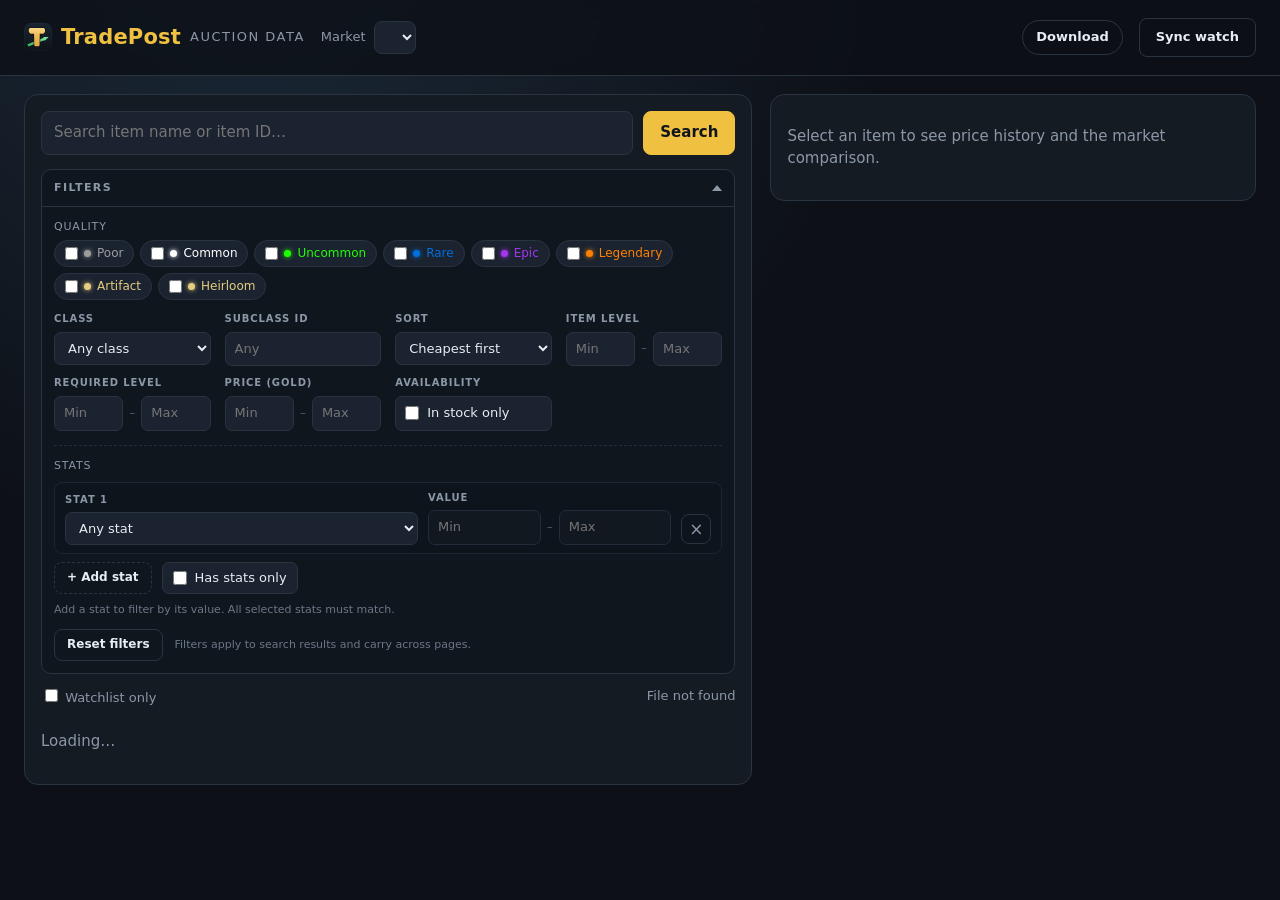
==== commit 2c4f0d2d: "web: add downloads page for addon and companions" ====
--- a/server/internal/api/web/index.html
+++ b/server/internal/api/web/index.html
@@ -23,6 +23,7 @@
     <div id="meta" class="meta"></div>
     <span id="live" class="live" hidden
       title="Companions that requested a login code in the last 10 minutes"></span>
+    <a class="download-link" href="/download/">Download</a>
     <div id="auth-area" class="auth">
       <button type="button" id="auth-open" class="ghost">Sync watch</button>
     </div>
--- a/server/internal/api/web/style.css
+++ b/server/internal/api/web/style.css
@@ -109,6 +109,30 @@
 }
 .auth { display: flex; align-items: center; gap: 10px; font-size: 13px; }
 .auth .who { color: var(--gold); font-weight: 600; }
+
+.download-link {
+  display: inline-flex;
+  align-items: center;
+  padding: 7px 13px;
+  color: var(--text);
+  background: transparent;
+  border: 1px solid var(--line);
+  border-radius: 999px;
+  font-size: 13px;
+  font-weight: 600;
+  text-decoration: none;
+  white-space: nowrap;
+  transition: color .15s, border-color .15s, background .15s;
+}
+.download-link:hover {
+  color: var(--gold);
+  border-color: rgba(240, 192, 64, .6);
+  background: rgba(240, 192, 64, .06);
+}
+.download-link:focus-visible {
+  outline: 2px solid rgba(240, 192, 64, .6);
+  outline-offset: 2px;
+}
 
 button.ghost {
   background: transparent;
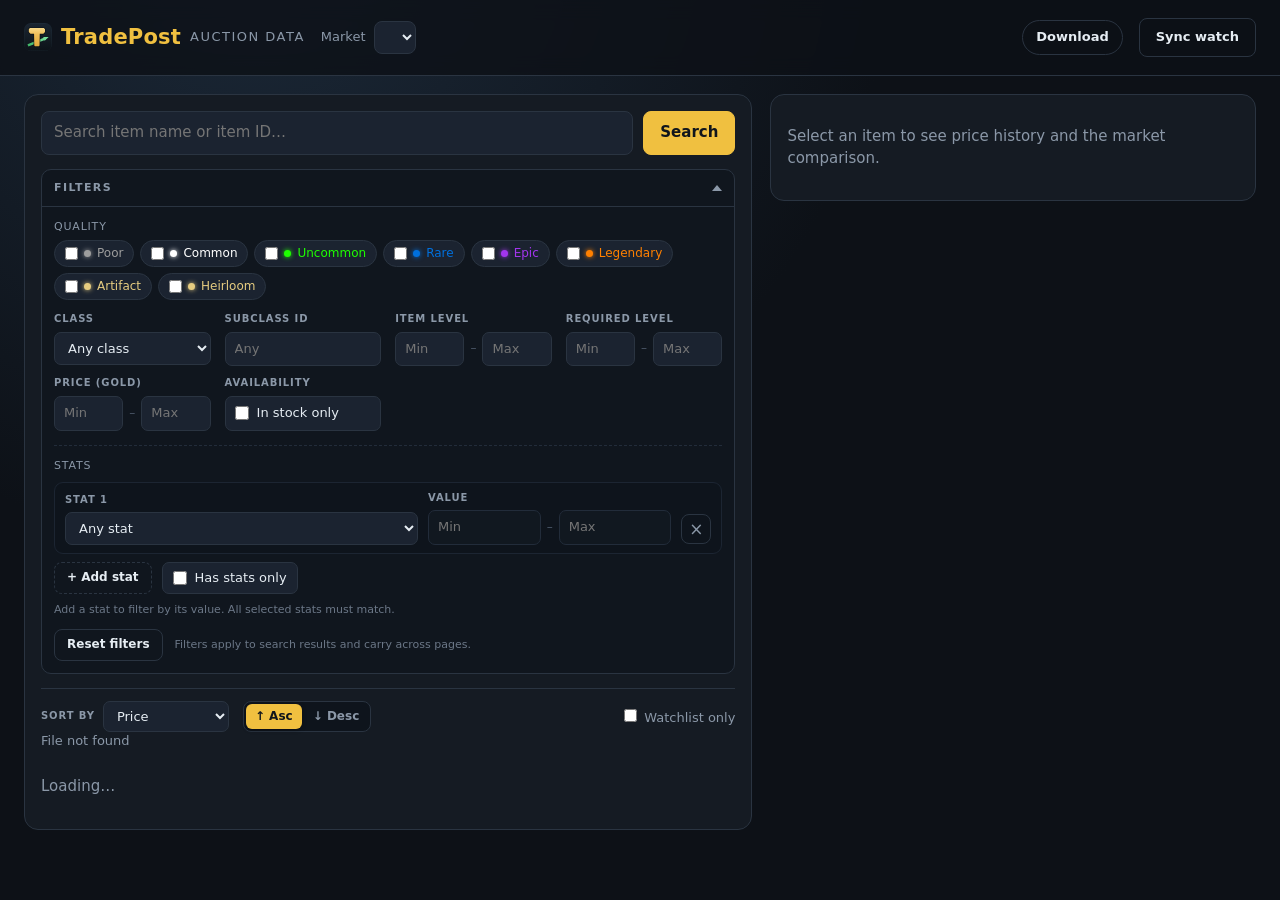
==== commit 4c8751f0: "web: move sort above results and add direction" ====
--- a/server/internal/api/web/index.html
+++ b/server/internal/api/web/index.html
@@ -60,16 +60,6 @@
             <label class="field" id="subclass-input-field">
               <span>Subclass ID</span>
               <input id="subclass-id" type="number" min="0" step="1" inputmode="numeric" placeholder="Any">
-            </label>
-            <label class="field">
-              <span>Sort</span>
-              <select id="sort">
-                <option value="price">Cheapest first</option>
-                <option value="name">Name A–Z</option>
-                <option value="ilvl">Item level</option>
-                <option value="quality">Quality</option>
-                <option value="scanned">Recently scanned</option>
-              </select>
             </label>
             <label class="field">
               <span>Item level</span>
@@ -176,18 +166,40 @@
         </div>
       </details>
 
-      <div class="toolbar">
-        <label class="watch-toggle">
-          <input id="watch-only" type="checkbox"> Watchlist only
-        </label>
-        <span id="sync-state" class="sync-state"></span>
-        <span id="status" class="status"></span>
-      </div>
-      <div id="pager" class="pager" hidden>
-        <button type="button" id="prev-page" class="ghost">Prev</button>
-        <span id="page-label" class="page-label"></span>
-        <span id="page-of" class="page-of"></span>
-        <button type="button" id="next-page" class="ghost">Next</button>
+      <div class="results-head">
+        <div class="results-bar">
+          <div class="sort-field">
+            <label class="sort-label" for="sort">Sort by</label>
+            <select id="sort">
+              <option value="price">Price</option>
+              <option value="name">Name</option>
+              <option value="ilvl">Item level</option>
+              <option value="quality">Quality</option>
+              <option value="scanned">Last scanned</option>
+            </select>
+          </div>
+          <div id="sort-dir" class="sort-dir" role="group" aria-label="Sort direction">
+            <button type="button" data-dir="asc" aria-pressed="true">
+              <span aria-hidden="true">↑</span> Asc
+            </button>
+            <button type="button" data-dir="desc" aria-pressed="false">
+              <span aria-hidden="true">↓</span> Desc
+            </button>
+          </div>
+          <label class="watch-toggle">
+            <input id="watch-only" type="checkbox"> Watchlist only
+          </label>
+        </div>
+        <div class="results-meta">
+          <span id="status" class="status"></span>
+          <span id="sync-state" class="sync-state"></span>
+        </div>
+        <div id="pager" class="pager" hidden>
+          <button type="button" id="prev-page" class="ghost">Prev</button>
+          <span id="page-label" class="page-label"></span>
+          <span id="page-of" class="page-of"></span>
+          <button type="button" id="next-page" class="ghost">Next</button>
+        </div>
       </div>
       <div id="results" class="results">
         <p class="empty">Loading…</p>
--- a/server/internal/api/web/style.css
+++ b/server/internal/api/web/style.css
@@ -193,15 +193,93 @@
 
 #search-form { display: flex; gap: 10px; }
 
-.toolbar {
-  display: flex;
-  align-items: center;
-  gap: 16px;
-  margin: 12px 0 8px;
-  min-height: 22px;
-}
-.watch-toggle { color: var(--muted); font-size: 13px; }
-.status { color: var(--muted); font-size: 13px; margin-left: auto; }
+/* ---------- Results toolbar ---------- */
+
+.results-head {
+  margin-top: 14px;
+  padding-top: 12px;
+  border-top: 1px solid var(--line);
+}
+
+.results-bar {
+  display: flex;
+  flex-wrap: wrap;
+  align-items: center;
+  gap: 8px 14px;
+  min-width: 0;
+}
+
+.sort-field {
+  display: flex;
+  align-items: center;
+  gap: 8px;
+  min-width: 0;
+}
+.sort-label {
+  color: var(--muted);
+  font-size: 10px;
+  font-weight: 650;
+  letter-spacing: .9px;
+  text-transform: uppercase;
+  white-space: nowrap;
+}
+.sort-field select {
+  padding: 6px 9px;
+  font-size: 13px;
+  border-radius: 7px;
+}
+.sort-field select:focus-visible,
+.sort-dir button:focus-visible {
+  outline: 2px solid rgba(240, 192, 64, .55);
+  outline-offset: 2px;
+}
+
+.sort-dir {
+  display: inline-flex;
+  flex: none;
+  gap: 2px;
+  padding: 2px;
+  background: #0e141c;
+  border: 1px solid var(--line);
+  border-radius: 8px;
+}
+.sort-dir button {
+  padding: 5px 9px;
+  border: 0;
+  border-radius: 6px;
+  background: transparent;
+  color: var(--muted);
+  font-size: 12px;
+  font-weight: 600;
+  line-height: 1.3;
+  transition: background .15s, color .15s;
+}
+.sort-dir button:hover {
+  filter: none;
+  color: var(--gold);
+}
+.sort-dir button[aria-pressed="true"] {
+  background: var(--gold);
+  color: #10151c;
+  box-shadow: 0 1px 4px rgba(0, 0, 0, .35);
+}
+.sort-dir button[aria-pressed="true"]:hover { color: #10151c; }
+
+.watch-toggle {
+  margin-left: auto;
+  color: var(--muted);
+  font-size: 13px;
+}
+
+.results-meta {
+  display: flex;
+  flex-wrap: wrap;
+  align-items: baseline;
+  justify-content: space-between;
+  gap: 2px 12px;
+  margin-bottom: 10px;
+}
+.status { color: var(--muted); font-size: 13px; }
 
 .results { max-height: 68vh; overflow: auto; }
 
@@ -642,9 +720,14 @@
   .brand { font-size: 19px; }
   .brand-icon { width: 24px; height: 24px; }
   .meta { font-size: 12px; }
-  .toolbar { flex-wrap: wrap; row-gap: 4px; }
-  .watch-toggle { white-space: nowrap; }
-  .sync-state { order: 3; flex: 1 1 100%; font-size: 11px; }
+  .results-head { margin-top: 12px; padding-top: 10px; }
+  .results-bar { gap: 8px 10px; }
+  .sort-field { flex: 1 1 auto; }
+  .sort-field select { flex: 1 1 auto; min-width: 104px; }
+  .sort-dir button { padding: 5px 8px; }
+  .watch-toggle { margin-left: 0; white-space: nowrap; }
+  .results-meta { margin-top: 4px; gap: 2px 8px; }
+  .sync-state { font-size: 11px; }
   .status { font-size: 12px; }
   .filter-grid { grid-template-columns: repeat(2, minmax(0, 1fr)); }
   .stat-row {
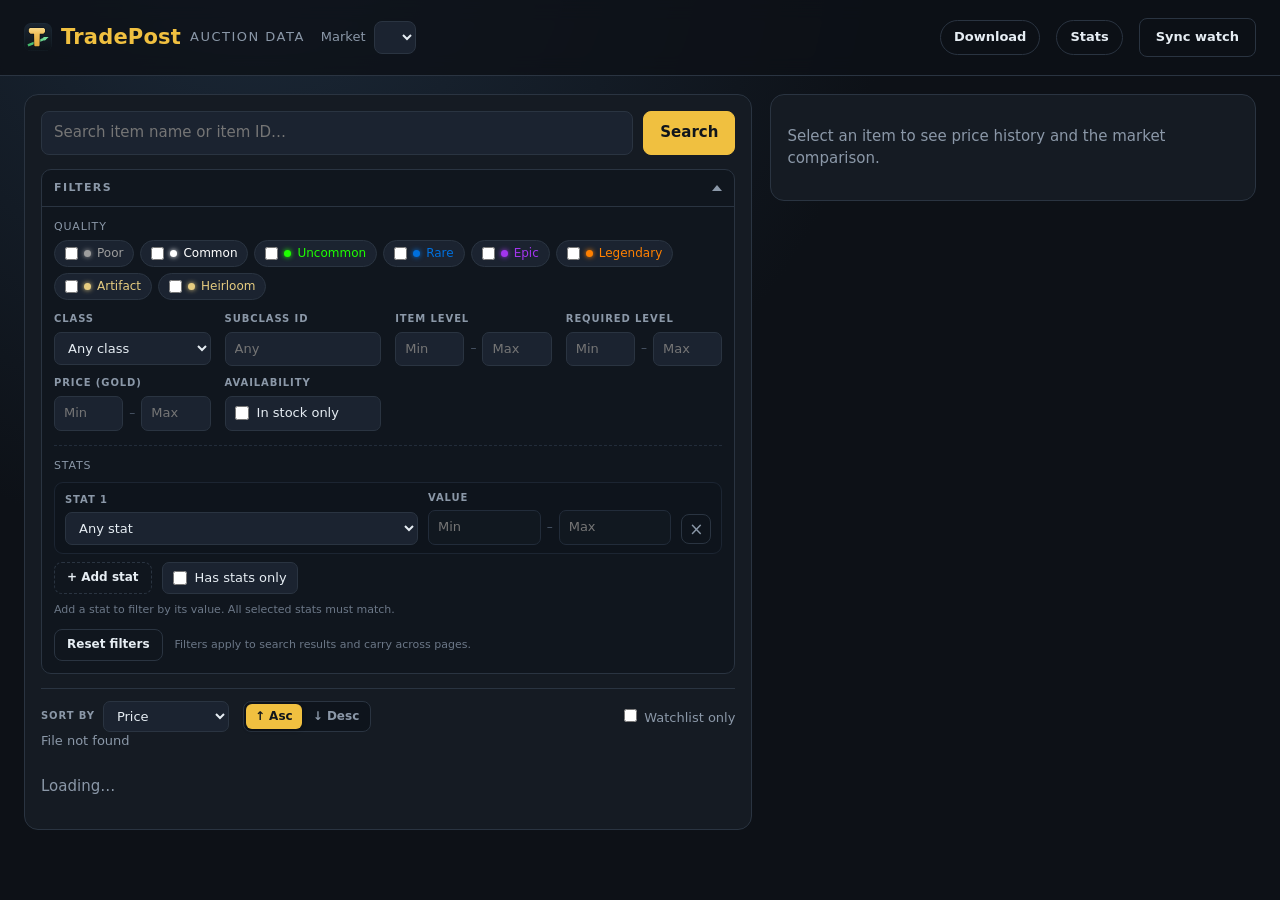
==== commit c4488ab5: "feat: add market stats page" ====
--- a/server/internal/api/web/index.html
+++ b/server/internal/api/web/index.html
@@ -24,6 +24,7 @@
     <span id="live" class="live" hidden
       title="Companions that requested a login code in the last 10 minutes"></span>
     <a class="download-link" href="/download/">Download</a>
+    <a class="download-link" href="/stats/">Stats</a>
     <div id="auth-area" class="auth">
       <button type="button" id="auth-open" class="ghost">Sync watch</button>
     </div>
--- a/server/internal/api/web/style.css
+++ b/server/internal/api/web/style.css
@@ -702,6 +702,107 @@
 }
 .card-price .card-price-main strong { color: var(--gold); }
 .card-price .card-price-main span { color: var(--gold); opacity: .8; }
+
+/* ---------- Variant selector ---------- */
+
+.variants {
+  margin-top: 8px;
+  padding-top: 8px;
+  border-top: 1px solid #1e2836;
+}
+
+.variants-head {
+  display: flex;
+  align-items: baseline;
+  justify-content: space-between;
+  gap: 10px;
+  margin-bottom: 5px;
+  color: var(--muted);
+  font-size: 10px;
+  font-weight: 650;
+  letter-spacing: 1.1px;
+  text-transform: uppercase;
+}
+.variants-count {
+  color: #6b7787;
+  font-size: 10px;
+  font-weight: 500;
+  letter-spacing: .3px;
+  text-transform: none;
+}
+
+.variant-list {
+  position: relative;
+  display: flex;
+  flex-direction: column;
+  gap: 3px;
+  max-height: 158px;
+  padding-bottom: 1px;
+  overflow-y: auto;
+  overscroll-behavior: contain;
+  scrollbar-width: thin;
+  scrollbar-color: #334155 transparent;
+}
+.variant-list.has-more {
+  -webkit-mask-image: linear-gradient(to bottom, #000 calc(100% - 18px), transparent);
+  mask-image: linear-gradient(to bottom, #000 calc(100% - 18px), transparent);
+}
+
+.variant {
+  display: grid;
+  grid-template-columns: auto minmax(0, 1fr) auto;
+  align-items: baseline;
+  gap: 8px;
+  width: 100%;
+  margin: 0;
+  padding: 5px 8px;
+  border: 1px solid transparent;
+  border-radius: 7px;
+  background: #0e141c;
+  color: var(--text);
+  font-size: 12px;
+  font-weight: 500;
+  line-height: 1.35;
+  text-align: left;
+}
+button.variant { cursor: pointer; }
+button.variant:hover {
+  filter: none;
+  background: #17202b;
+  border-color: #2c3a4c;
+}
+.variant.is-active {
+  background: rgba(240, 192, 64, .1);
+  border-color: rgba(240, 192, 64, .48);
+  box-shadow: inset 2px 0 var(--gold);
+}
+.variant-level {
+  color: var(--muted);
+  font-weight: 650;
+  white-space: nowrap;
+}
+.variant.is-active .variant-level { color: var(--gold); }
+.variant-price {
+  overflow: hidden;
+  color: var(--gold);
+  font-variant-numeric: tabular-nums;
+  text-align: right;
+  text-overflow: ellipsis;
+  white-space: nowrap;
+}
+.variant.is-active .variant-price { color: #ffd97a; }
+.variant-qty {
+  color: var(--muted);
+  font-size: 11px;
+  font-variant-numeric: tabular-nums;
+  text-align: right;
+  white-space: nowrap;
+}
+.variant.is-active .variant-qty { color: var(--text); }
+button.variant:focus-visible {
+  outline: 2px solid rgba(240, 192, 64, .65);
+  outline-offset: 1px;
+}
 
 tr.row:focus-visible {
   outline: 2px solid rgba(240, 192, 64, .5);
@@ -810,6 +911,25 @@
 .detail .current strong { display: block; color: var(--gold); font-size: 18px; }
 .detail .current span { color: var(--muted); font-size: 12px; }
 
+/* Variant block sits between the current price and the watch button. */
+.detail .variants {
+  margin: 0 0 14px;
+  padding: 0;
+  border-top: 0;
+}
+.detail .variants-head {
+  margin-bottom: 6px;
+  font-size: 11px;
+  letter-spacing: 1.2px;
+}
+.detail .variants-count { font-size: 11px; }
+.detail .variant-list { max-height: 238px; }
+.detail .variant {
+  padding: 7px 10px;
+  font-size: 13px;
+}
+.detail .variant-qty { font-size: 12px; }
+
 .chart-wrap {
   position: relative;
   margin-top: 14px;
